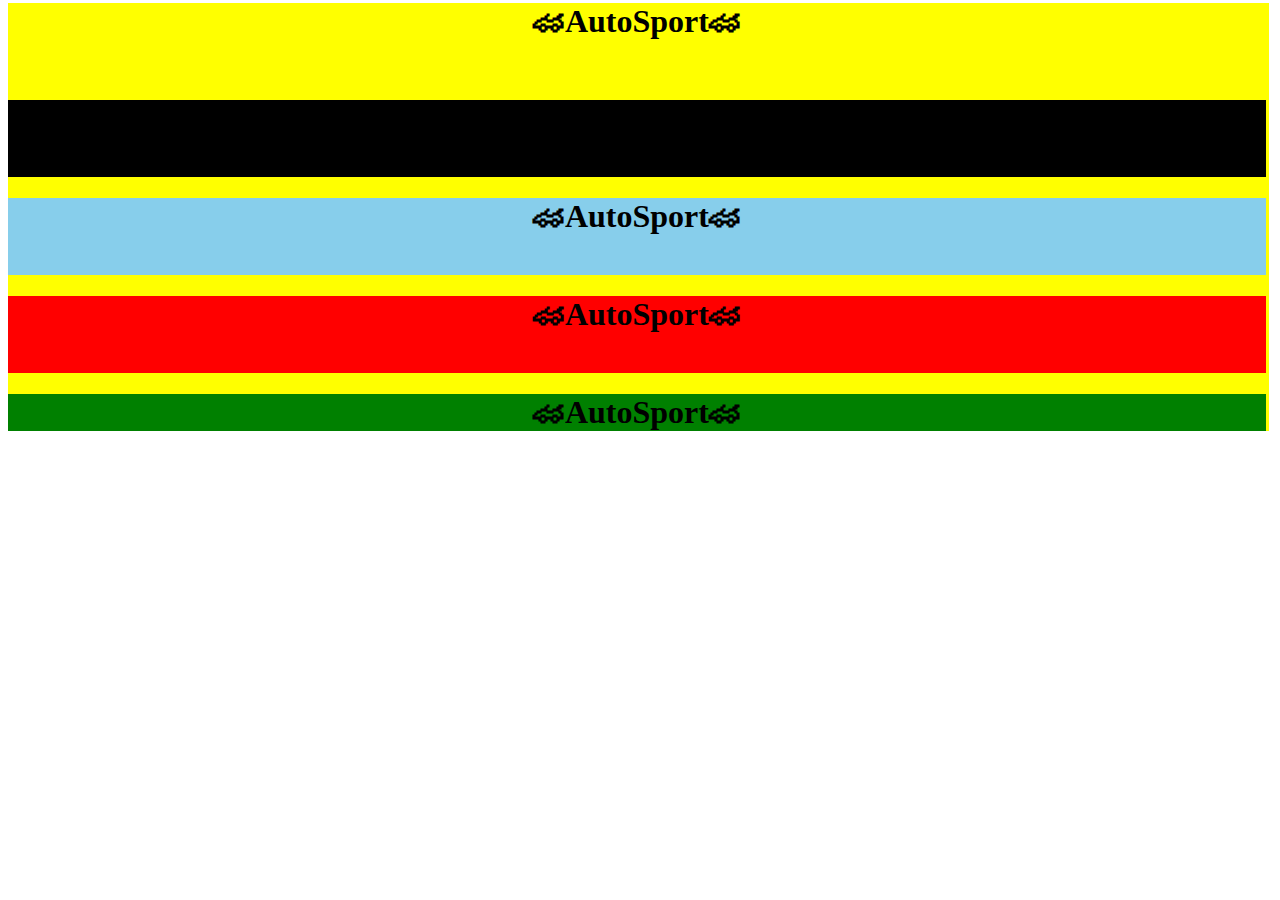
==== index.html @ 0a5fdc61 "." ====
<!DOCTYPE html>
<html lang="es" dir="ltr">
  <head>
    <meta charset="utf-8">
    <title>AutoSport</title>
    <link rel="stylesheet" href="style.css">
    <script src="https://cdnjs.cloudflare.com/ajax/libs/fullPage.js/3.0.9/fullpage.extensions.min.js"></script>
  </head>
  <body>
    <div id="contenedor">
      <div class="section">
        <div class="contenido1">
          <h1>🏎AutoSport🏎</h1>
          <img src="https://www.supercars.net/blog/wp-content/uploads/2019/06/koenigsegg-jesko-in-lucerne.jpg" alt="">
          <img src="https://www.carpixel.net/w/ef0f4a5e5582a3ccd328b805a814d339/hennessey-venom-gt-wallpaper-hd-11398.jpg" alt="">
        </div>
      </div>
      <div class="section">
        <div class="contenido2">
          <h1>🏎AutoSport🏎</h1>
          <img src="http://www.urdesignmag.com/wordpress/wp-content/uploads/2018/08/milan-red-hypercar-3.jpg" alt="">
          <img src="https://wallpapercave.com/wp/wp2425412.jpg" alt="">
        </div>
      </div>
      <div class="section">
        <div class="contenido3">
          <h1>🏎AutoSport🏎</h1>
          <img src="https://wallpapercave.com/wp/wp3546169.jpg" alt="">
          <img src="https://libertycity.net/uploads/download/gta5_bugatti/fulls/j4q9k776k31rt5p2jnd2823s63/15043684584016_f61541-1.jpg" alt="">
        </div>
      </div>
      <div class="section">
        <div class="contenido4">
          <h1>🏎AutoSport🏎</h1>
          <img src="https://i1.wp.com/www.autoblog.gr/wp-content/uploads/2018/11/devel-sixteen-in-dubai.jpg?fit=1920%2C1080&ssl=1" alt="">
          <img src="https://cimg2.ibsrv.net/ibimg/hgm/1920x1080-1/100/711/w-motors-fenyr-supersport_100711726.jpg" alt="">
        </div>
      </div>
      <div class="section">
        <div class="contenido5">
          <h1>🏎AutoSport🏎</h1>
        </div>
      </div>
    </div>
  </body>
  <script type="text/javascript">
  new fullpage('#contenedor', {
    autoScrolling:true,
    scrollHorizontally: true,
    navigation: true,
    navigationPosition: 'right',
    navigationTooltips: [' 1 ', ' 2 ',' 3 ',' 4 ', ' 5 '],
    showActiveTooltip: true,
  });
  </script>
</html>
---- style.css ----
.*{
  margin: 0px;
  padding: 0px;
}
#contenedor{
  margin: 0.01%;
  width: 99.75%;
  background: yellow;
}
#contenedor h1{
  text-align: center;
}
#contenedor img{
  width: 40%;
}
.contenido1{
  width: 99.75%;
  margin-top: -1.5%;
}
.contenido2{
    background: black;
    width: 99.75%;
}
.contenido3{
    background: skyblue;
    width: 99.75%;
}
.contenido4{
    background: red;
    width: 99.75%;
}
.contenido5{
    background: green;
    width: 99.75%;
}








































.fp-section {
    position: relative;
    -webkit-box-sizing: border-box; /* Safari<=5 Android<=3 */
    -moz-box-sizing: border-box; /* <=28 */
    box-sizing: border-box;
}
.fp-slide {
    float: left;
}
.fp-slide, .fp-slidesContainer {
    height: 100%;
    display: block;
}
.fp-slides {
    z-index:1;
    height: 100%;
    overflow: hidden;
    position: relative;
    -webkit-transition: all 0.3s ease-out; /* Safari<=6 Android<=4.3 */
    transition: all 0.3s ease-out;
}
.fp-section.fp-table, .fp-slide.fp-table {
    display: table;
    table-layout:fixed;
    width: 100%;
}
.fp-tableCell {
    display: table-cell;
    vertical-align: middle;
    width: 100%;
    height: 100%;
}
.fp-slidesContainer {
    float: left;
    position: relative;
}
.fp-controlArrow {
    -webkit-user-select: none; /* webkit (safari, chrome) browsers */
    -moz-user-select: none; /* mozilla browsers */
    -khtml-user-select: none; /* webkit (konqueror) browsers */
    -ms-user-select: none; /* IE10+ */
    position: absolute;
    z-index: 4;
    top: 50%;
    cursor: pointer;
    width: 0;
    height: 0;
    border-style: solid;
    margin-top: -38px;
    -webkit-transform: translate3d(0,0,0);
    -ms-transform: translate3d(0,0,0);
    transform: translate3d(0,0,0);
}
.fp-controlArrow.fp-prev {
    left: 15px;
    width: 0;
    border-width: 38.5px 34px 38.5px 0;
    border-color: transparent #fff transparent transparent;
}
.fp-controlArrow.fp-next {
    right: 15px;
    border-width: 38.5px 0 38.5px 34px;
    border-color: transparent transparent transparent #fff;
}
.fp-scrollable {
    overflow: hidden;
    position: relative;
}
.fp-scroller{
    overflow: hidden;
}
.iScrollIndicator{
    border: 0 !important;
}
.fp-notransition {
    -webkit-transition: none !important;
    transition: none !important;
}
#fp-nav {
    position: fixed;
    z-index: 100;
    top: 50%;
    opacity: 1;
    transform: translateY(-50%);
    -ms-transform: translateY(-50%);
    -webkit-transform: translate3d(0,-50%,0);
}
#fp-nav.fp-right {
    right: 17px;
}
#fp-nav.fp-left {
    left: 17px;
}
.fp-slidesNav{
    position: absolute;
    z-index: 4;
    opacity: 1;
    -webkit-transform: translate3d(0,0,0);
    -ms-transform: translate3d(0,0,0);
    transform: translate3d(0,0,0);
    left: 0 !important;
    right: 0;
    margin: 0 auto !important;
}
.fp-slidesNav.fp-bottom {
    bottom: 17px;
}
.fp-slidesNav.fp-top {
    top: 17px;
}
#fp-nav ul,
.fp-slidesNav ul {
  margin: 0;
  padding: 0;
}
#fp-nav ul li,
.fp-slidesNav ul li {
    display: block;
    width: 14px;
    height: 13px;
    margin: 7px;
    position:relative;
}
.fp-slidesNav ul li {
    display: inline-block;
}
#fp-nav ul li a,
.fp-slidesNav ul li a {
    display: block;
    position: relative;
    z-index: 1;
    width: 100%;
    height: 100%;
    cursor: pointer;
    text-decoration: none;
}
#fp-nav ul li a.active span,
.fp-slidesNav ul li a.active span,
#fp-nav ul li:hover a.active span,
.fp-slidesNav ul li:hover a.active span{
    height: 12px;
    width: 12px;
    margin: -6px 0 0 -6px;
    border-radius: 100%;
 }
#fp-nav ul li a span,
.fp-slidesNav ul li a span {
    border-radius: 50%;
    position: absolute;
    z-index: 1;
    height: 4px;
    width: 4px;
    border: 0;
    background: #333;
    left: 50%;
    top: 50%;
    margin: -2px 0 0 -2px;
    -webkit-transition: all 0.1s ease-in-out;
    -moz-transition: all 0.1s ease-in-out;
    -o-transition: all 0.1s ease-in-out;
    transition: all 0.1s ease-in-out;
}
#fp-nav ul li:hover a span,
.fp-slidesNav ul li:hover a span{
    width: 10px;
    height: 10px;
    margin: -5px 0px 0px -5px;
}
#fp-nav ul li .fp-tooltip {
    position: absolute;
    top: -2px;
    color: #fff;
    font-size: 14px;
    font-family: arial, helvetica, sans-serif;
    white-space: nowrap;
    max-width: 220px;
    overflow: hidden;
    display: block;
    opacity: 0;
    width: 0;
    cursor: pointer;
}
#fp-nav ul li:hover .fp-tooltip,
#fp-nav.fp-show-active a.active + .fp-tooltip {
    -webkit-transition: opacity 0.2s ease-in;
    transition: opacity 0.2s ease-in;
    width: auto;
    opacity: 1;
}
#fp-nav ul li .fp-tooltip.fp-right {
    right: 20px;
}
#fp-nav ul li .fp-tooltip.fp-left {
    left: 20px;
}
.fp-auto-height.fp-section,
.fp-auto-height .fp-slide,
.fp-auto-height .fp-tableCell{
    height: auto !important;
}

.fp-responsive .fp-auto-height-responsive.fp-section,
.fp-responsive .fp-auto-height-responsive .fp-slide,
.fp-responsive .fp-auto-height-responsive .fp-tableCell {
    height: auto !important;
}

/*Only display content to screen readers*/
.fp-sr-only{
    position: absolute;
    width: 1px;
    height: 1px;
    padding: 0;
    overflow: hidden;
    clip: rect(0, 0, 0, 0);
    white-space: nowrap;
    border: 0;
}
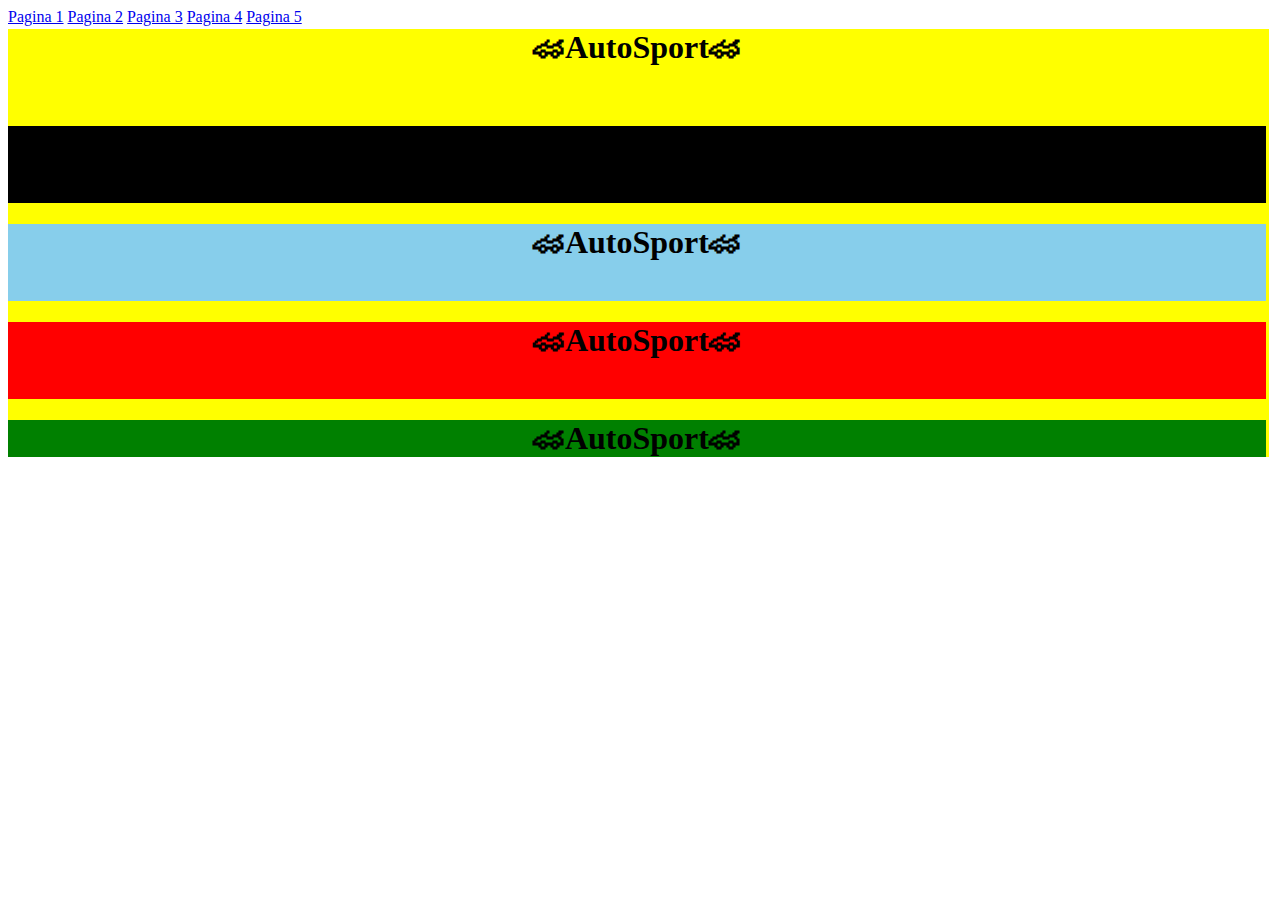
==== commit 220b817d: "." ====
--- a/index.html
+++ b/index.html
@@ -7,6 +7,13 @@
     <script src="https://cdnjs.cloudflare.com/ajax/libs/fullPage.js/3.0.9/fullpage.extensions.min.js"></script>
   </head>
   <body>
+    <nav id="menu">
+     <a href="#1">Pagina 1</a>
+     <a href="#2">Pagina 2</a>
+     <a href="#3">Pagina 3</a>
+     <a href="#4">Pagina 4</a>
+     <a href="#5">Pagina 5</a>
+   </nav>
     <div id="contenedor">
       <div class="section">
         <div class="contenido1">
@@ -51,6 +58,8 @@
     navigationPosition: 'right',
     navigationTooltips: [' 1 ', ' 2 ',' 3 ',' 4 ', ' 5 '],
     showActiveTooltip: true,
+    lazyLoad: true,
+    menu: '#menu'
   });
   </script>
 </html>
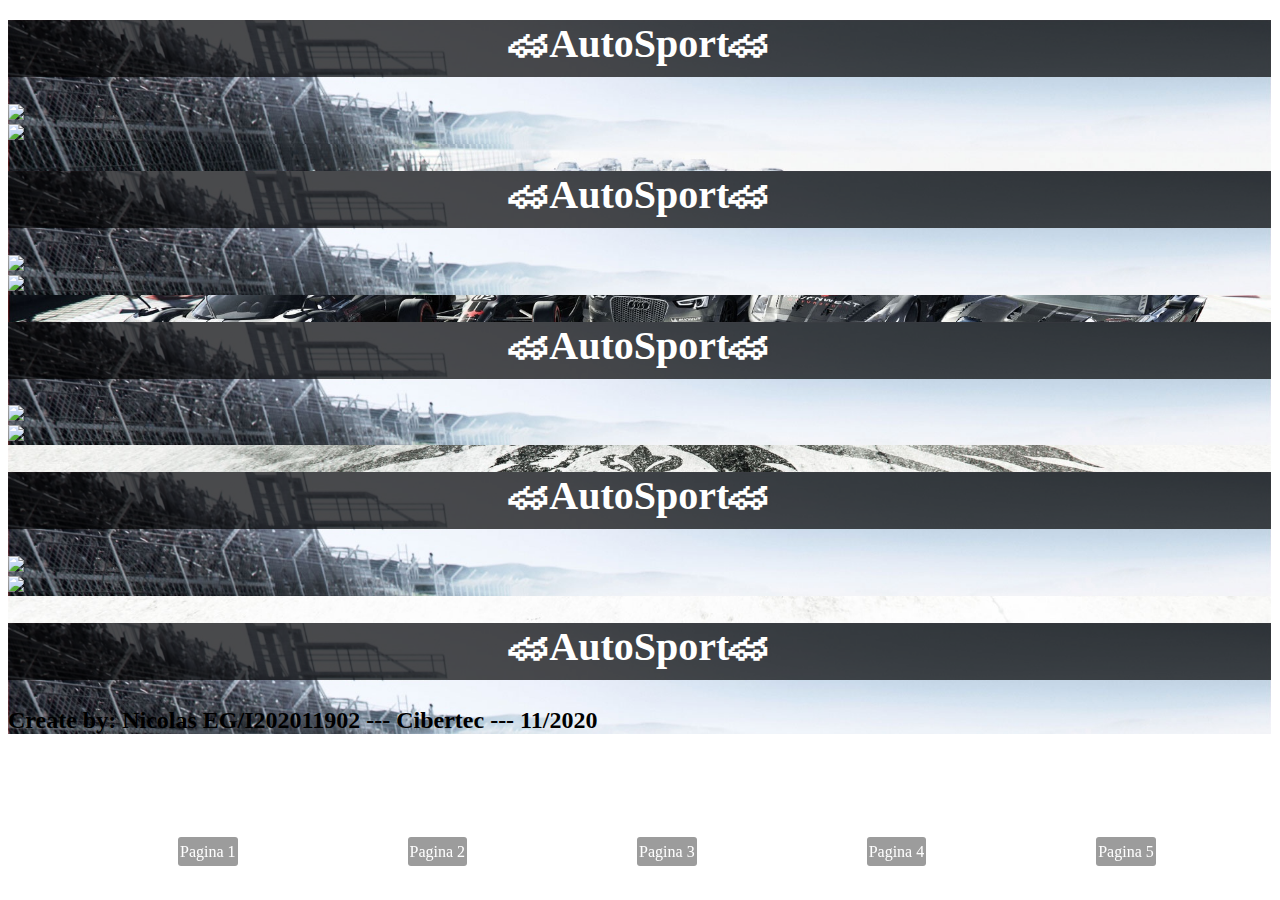
==== commit b8de783f: "." ====
--- a/index.html
+++ b/index.html
@@ -8,44 +8,71 @@
   </head>
   <body>
     <nav id="menu">
-     <a href="#1">Pagina 1</a>
-     <a href="#2">Pagina 2</a>
-     <a href="#3">Pagina 3</a>
-     <a href="#4">Pagina 4</a>
-     <a href="#5">Pagina 5</a>
+     <a href="#1" class="boton">Pagina 1</a>
+     <a href="#2" class="boton">Pagina 2</a>
+     <a href="#3" class="boton">Pagina 3</a>
+     <a href="#4" class="boton">Pagina 4</a>
+     <a href="#5" class="boton">Pagina 5</a>
    </nav>
     <div id="contenedor">
       <div class="section">
         <div class="contenido1">
-          <h1>🏎AutoSport🏎</h1>
-          <img src="https://www.supercars.net/blog/wp-content/uploads/2019/06/koenigsegg-jesko-in-lucerne.jpg" alt="">
-          <img src="https://www.carpixel.net/w/ef0f4a5e5582a3ccd328b805a814d339/hennessey-venom-gt-wallpaper-hd-11398.jpg" alt="">
+          <div class="title">
+            <h1>🏎AutoSport🏎</h1>
+          </div>
+          <div class="slide">
+            <img src="https://www.supercars.net/blog/wp-content/uploads/2019/06/koenigsegg-jesko-in-lucerne.jpg" class="im1">
+          </div>
+          <div class="slide">
+            <img src="https://www.carpixel.net/w/ef0f4a5e5582a3ccd328b805a814d339/hennessey-venom-gt-wallpaper-hd-11398.jpg" class="im2">
+          </div>
         </div>
       </div>
       <div class="section">
         <div class="contenido2">
-          <h1>🏎AutoSport🏎</h1>
-          <img src="http://www.urdesignmag.com/wordpress/wp-content/uploads/2018/08/milan-red-hypercar-3.jpg" alt="">
-          <img src="https://wallpapercave.com/wp/wp2425412.jpg" alt="">
+          <div class="title">
+            <h1>🏎AutoSport🏎</h1>
+          </div>
+          <div class="slide">
+            <img src="http://www.urdesignmag.com/wordpress/wp-content/uploads/2018/08/milan-red-hypercar-3.jpg" class="im1">
+          </div>
+          <div class="slide">
+            <img src="https://wallpapercave.com/wp/wp2425412.jpg" class="im2">
+          </div>
         </div>
       </div>
       <div class="section">
         <div class="contenido3">
-          <h1>🏎AutoSport🏎</h1>
-          <img src="https://wallpapercave.com/wp/wp3546169.jpg" alt="">
-          <img src="https://libertycity.net/uploads/download/gta5_bugatti/fulls/j4q9k776k31rt5p2jnd2823s63/15043684584016_f61541-1.jpg" alt="">
+          <div class="title">
+            <h1>🏎AutoSport🏎</h1>
+          </div>
+          <div class="slide">
+            <img src="https://wallpapercave.com/wp/wp3546169.jpg" class="im1">
+          </div>
+          <div class="slide">
+            <img src="https://libertycity.net/uploads/download/gta5_bugatti/fulls/j4q9k776k31rt5p2jnd2823s63/15043684584016_f61541-1.jpg" class="im2">
+          </div>
         </div>
       </div>
       <div class="section">
         <div class="contenido4">
-          <h1>🏎AutoSport🏎</h1>
-          <img src="https://i1.wp.com/www.autoblog.gr/wp-content/uploads/2018/11/devel-sixteen-in-dubai.jpg?fit=1920%2C1080&ssl=1" alt="">
-          <img src="https://cimg2.ibsrv.net/ibimg/hgm/1920x1080-1/100/711/w-motors-fenyr-supersport_100711726.jpg" alt="">
+          <div class="title">
+            <h1>🏎AutoSport🏎</h1>
+          </div>
+          <div class="slide">
+            <img src="https://i1.wp.com/www.autoblog.gr/wp-content/uploads/2018/11/devel-sixteen-in-dubai.jpg?fit=1920%2C1080&ssl=1" class="im1">
+          </div>
+          <div class="slide">
+            <img src="https://cimg2.ibsrv.net/ibimg/hgm/1920x1080-1/100/711/w-motors-fenyr-supersport_100711726.jpg" class="im2">
+          </div>
         </div>
       </div>
       <div class="section">
         <div class="contenido5">
-          <h1>🏎AutoSport🏎</h1>
+          <div class="title">
+            <h1>🏎AutoSport🏎</h1>
+          </div>
+          <h2>Create by: Nicolas EG/I202011902 --- Cibertec --- 11/2020</h2>
         </div>
       </div>
     </div>
--- a/style.css
+++ b/style.css
@@ -3,9 +3,10 @@
   padding: 0px;
 }
 #contenedor{
-  margin: 0.01%;
-  width: 99.75%;
-  background: yellow;
+  margin-top: -0.5%;
+  width: 99.9%;
+  background: url(img/fondo.jpg);
+  background-size: cover;
 }
 #contenedor h1{
   text-align: center;
@@ -13,281 +14,76 @@
 #contenedor img{
   width: 40%;
 }
-.contenido1{
-  width: 99.75%;
-  margin-top: -1.5%;
+.section{
+  background: url(img/fondo.jpg);
+  background-size: cover;
 }
-.contenido2{
-    background: black;
-    width: 99.75%;
-}
-.contenido3{
-    background: skyblue;
-    width: 99.75%;
-}
-.contenido4{
-    background: red;
-    width: 99.75%;
-}
-.contenido5{
-    background: green;
-    width: 99.75%;
-}
-
-
-
-
-
-
-
-
-
-
-
-
-
-
-
-
-
-
-
-
-
-
-
-
-
-
-
-
-
-
-
-
-
-
-
-
-
-
-
-
-.fp-section {
-    position: relative;
-    -webkit-box-sizing: border-box; /* Safari<=5 Android<=3 */
-    -moz-box-sizing: border-box; /* <=28 */
-    box-sizing: border-box;
-}
-.fp-slide {
-    float: left;
-}
-.fp-slide, .fp-slidesContainer {
-    height: 100%;
-    display: block;
-}
-.fp-slides {
-    z-index:1;
-    height: 100%;
-    overflow: hidden;
-    position: relative;
-    -webkit-transition: all 0.3s ease-out; /* Safari<=6 Android<=4.3 */
-    transition: all 0.3s ease-out;
-}
-.fp-section.fp-table, .fp-slide.fp-table {
-    display: table;
-    table-layout:fixed;
-    width: 100%;
-}
-.fp-tableCell {
-    display: table-cell;
-    vertical-align: middle;
-    width: 100%;
-    height: 100%;
-}
-.fp-slidesContainer {
-    float: left;
-    position: relative;
-}
-.fp-controlArrow {
-    -webkit-user-select: none; /* webkit (safari, chrome) browsers */
-    -moz-user-select: none; /* mozilla browsers */
-    -khtml-user-select: none; /* webkit (konqueror) browsers */
-    -ms-user-select: none; /* IE10+ */
-    position: absolute;
-    z-index: 4;
-    top: 50%;
-    cursor: pointer;
-    width: 0;
-    height: 0;
-    border-style: solid;
-    margin-top: -38px;
-    -webkit-transform: translate3d(0,0,0);
-    -ms-transform: translate3d(0,0,0);
-    transform: translate3d(0,0,0);
-}
-.fp-controlArrow.fp-prev {
-    left: 15px;
-    width: 0;
-    border-width: 38.5px 34px 38.5px 0;
-    border-color: transparent #fff transparent transparent;
-}
-.fp-controlArrow.fp-next {
-    right: 15px;
-    border-width: 38.5px 0 38.5px 34px;
-    border-color: transparent transparent transparent #fff;
-}
-.fp-scrollable {
-    overflow: hidden;
-    position: relative;
-}
-.fp-scroller{
-    overflow: hidden;
-}
-.iScrollIndicator{
-    border: 0 !important;
-}
-.fp-notransition {
-    -webkit-transition: none !important;
-    transition: none !important;
-}
-#fp-nav {
-    position: fixed;
-    z-index: 100;
-    top: 50%;
-    opacity: 1;
-    transform: translateY(-50%);
-    -ms-transform: translateY(-50%);
-    -webkit-transform: translate3d(0,-50%,0);
-}
-#fp-nav.fp-right {
-    right: 17px;
-}
-#fp-nav.fp-left {
-    left: 17px;
-}
-.fp-slidesNav{
-    position: absolute;
-    z-index: 4;
-    opacity: 1;
-    -webkit-transform: translate3d(0,0,0);
-    -ms-transform: translate3d(0,0,0);
-    transform: translate3d(0,0,0);
-    left: 0 !important;
-    right: 0;
-    margin: 0 auto !important;
-}
-.fp-slidesNav.fp-bottom {
-    bottom: 17px;
-}
-.fp-slidesNav.fp-top {
-    top: 17px;
-}
-#fp-nav ul,
-.fp-slidesNav ul {
-  margin: 0;
-  padding: 0;
-}
-#fp-nav ul li,
-.fp-slidesNav ul li {
-    display: block;
-    width: 14px;
-    height: 13px;
-    margin: 7px;
-    position:relative;
-}
-.fp-slidesNav ul li {
-    display: inline-block;
-}
-#fp-nav ul li a,
-.fp-slidesNav ul li a {
-    display: block;
-    position: relative;
-    z-index: 1;
-    width: 100%;
-    height: 100%;
-    cursor: pointer;
-    text-decoration: none;
-}
-#fp-nav ul li a.active span,
-.fp-slidesNav ul li a.active span,
-#fp-nav ul li:hover a.active span,
-.fp-slidesNav ul li:hover a.active span{
-    height: 12px;
-    width: 12px;
-    margin: -6px 0 0 -6px;
-    border-radius: 100%;
+#menu{
+  top: 93%;
+	position:fixed;
+	z-index: 999;
+  display: inline-flex;
  }
-#fp-nav ul li a span,
-.fp-slidesNav ul li a span {
-    border-radius: 50%;
-    position: absolute;
-    z-index: 1;
-    height: 4px;
-    width: 4px;
-    border: 0;
-    background: #333;
-    left: 50%;
-    top: 50%;
-    margin: -2px 0 0 -2px;
-    -webkit-transition: all 0.1s ease-in-out;
-    -moz-transition: all 0.1s ease-in-out;
-    -o-transition: all 0.1s ease-in-out;
-    transition: all 0.1s ease-in-out;
-}
-#fp-nav ul li:hover a span,
-.fp-slidesNav ul li:hover a span{
-    width: 10px;
-    height: 10px;
-    margin: -5px 0px 0px -5px;
-}
-#fp-nav ul li .fp-tooltip {
-    position: absolute;
-    top: -2px;
-    color: #fff;
-    font-size: 14px;
-    font-family: arial, helvetica, sans-serif;
-    white-space: nowrap;
-    max-width: 220px;
-    overflow: hidden;
-    display: block;
-    opacity: 0;
-    width: 0;
-    cursor: pointer;
-}
-#fp-nav ul li:hover .fp-tooltip,
-#fp-nav.fp-show-active a.active + .fp-tooltip {
-    -webkit-transition: opacity 0.2s ease-in;
-    transition: opacity 0.2s ease-in;
-    width: auto;
-    opacity: 1;
-}
-#fp-nav ul li .fp-tooltip.fp-right {
-    right: 20px;
-}
-#fp-nav ul li .fp-tooltip.fp-left {
-    left: 20px;
-}
-.fp-auto-height.fp-section,
-.fp-auto-height .fp-slide,
-.fp-auto-height .fp-tableCell{
-    height: auto !important;
-}
-
-.fp-responsive .fp-auto-height-responsive.fp-section,
-.fp-responsive .fp-auto-height-responsive .fp-slide,
-.fp-responsive .fp-auto-height-responsive .fp-tableCell {
-    height: auto !important;
-}
-
-/*Only display content to screen readers*/
-.fp-sr-only{
-    position: absolute;
-    width: 1px;
-    height: 1px;
-    padding: 0;
-    overflow: hidden;
-    clip: rect(0, 0, 0, 0);
-    white-space: nowrap;
-    border: 0;
-}
+ #menu a{
+     margin-left: 170px;
+ }
+ .boton {
+ border: 2px solid transparent;
+ background: #9C9C9C;
+ color: #ffffff;
+ font-size: 16px;
+ line-height: 25px;
+ text-decoration: none;
+ text-shadow: none;
+ border-radius: 3px;
+ box-shadow: none;
+ transition: 0.25s;
+ }
+ .boton:hover {
+   background-color: #696969;
+ }
+ .title{
+  background: rgba(0,0,0,0.7);
+  width: 100%;
+  z-index: 100;
+  font-size: 20px;
+  color: white;
+ }
+ .title h1{
+   padding-bottom: 10px;
+ }
+ .fp-controlArrow {
+     position: absolute;
+     z-index: 4;
+     top: 50%;
+     cursor: pointer;
+     border-style: solid;
+     -webkit-transform: translate3d(0,0,0);
+     -ms-transform: translate3d(0,0,0);
+     transform: translate3d(0,0,0);
+ }
+ .fp-controlArrow.fp-prev {
+     left: 15px;
+     border-width: 38.5px 34px 38.5px 0;
+     border-color: transparent #fff transparent transparent;
+ }
+ .fp-controlArrow.fp-next {
+     right: 15px;
+     border-width: 38.5px 0 38.5px 34px;
+     border-color: transparent transparent transparent #fff;
+ }
+ .fp-section {
+   position: relative;
+ }
+ .fp-slide {
+   float: left;
+ }
+ .fp-slides {
+   z-index:1;
+   overflow: hidden;
+   transition: all 0.3s ease-out;
+ }
+ .fp-slide.fp-table {
+   table-layout:fixed;
+   width: 99.9%;
+ }
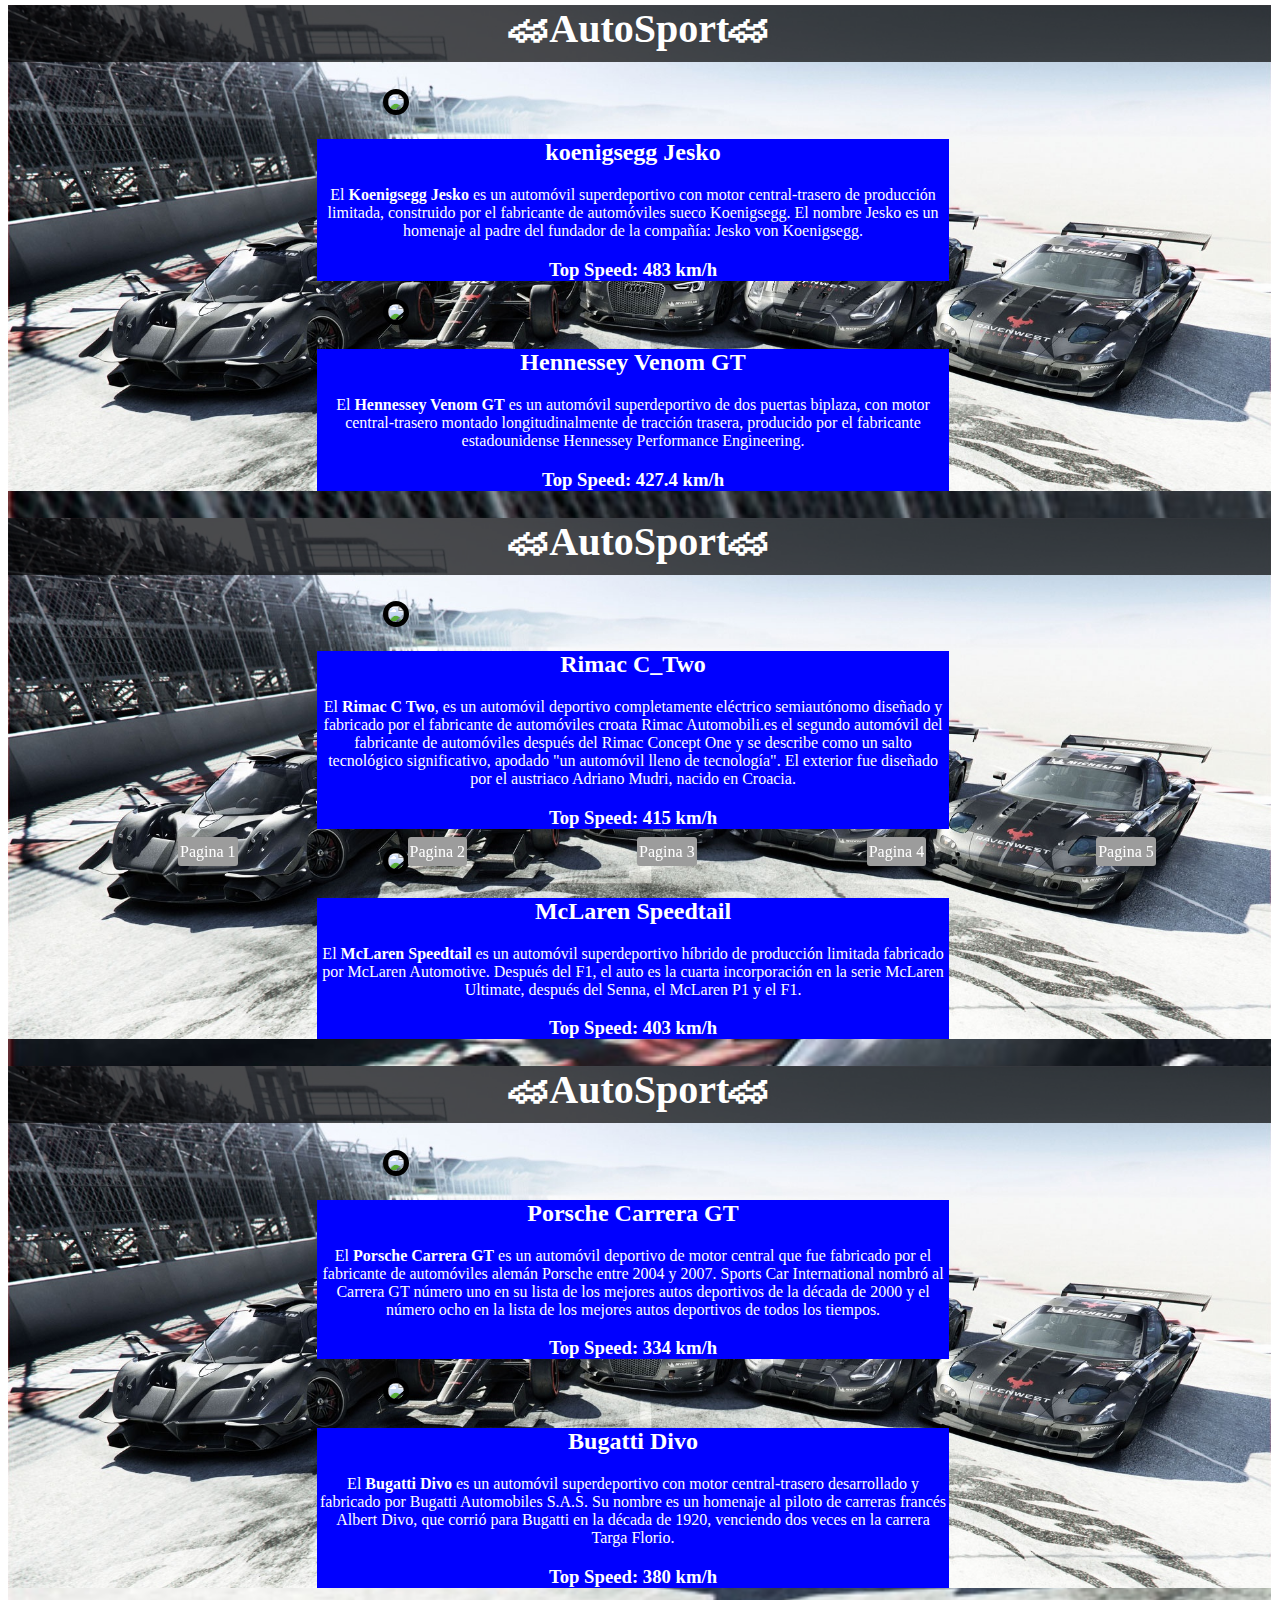
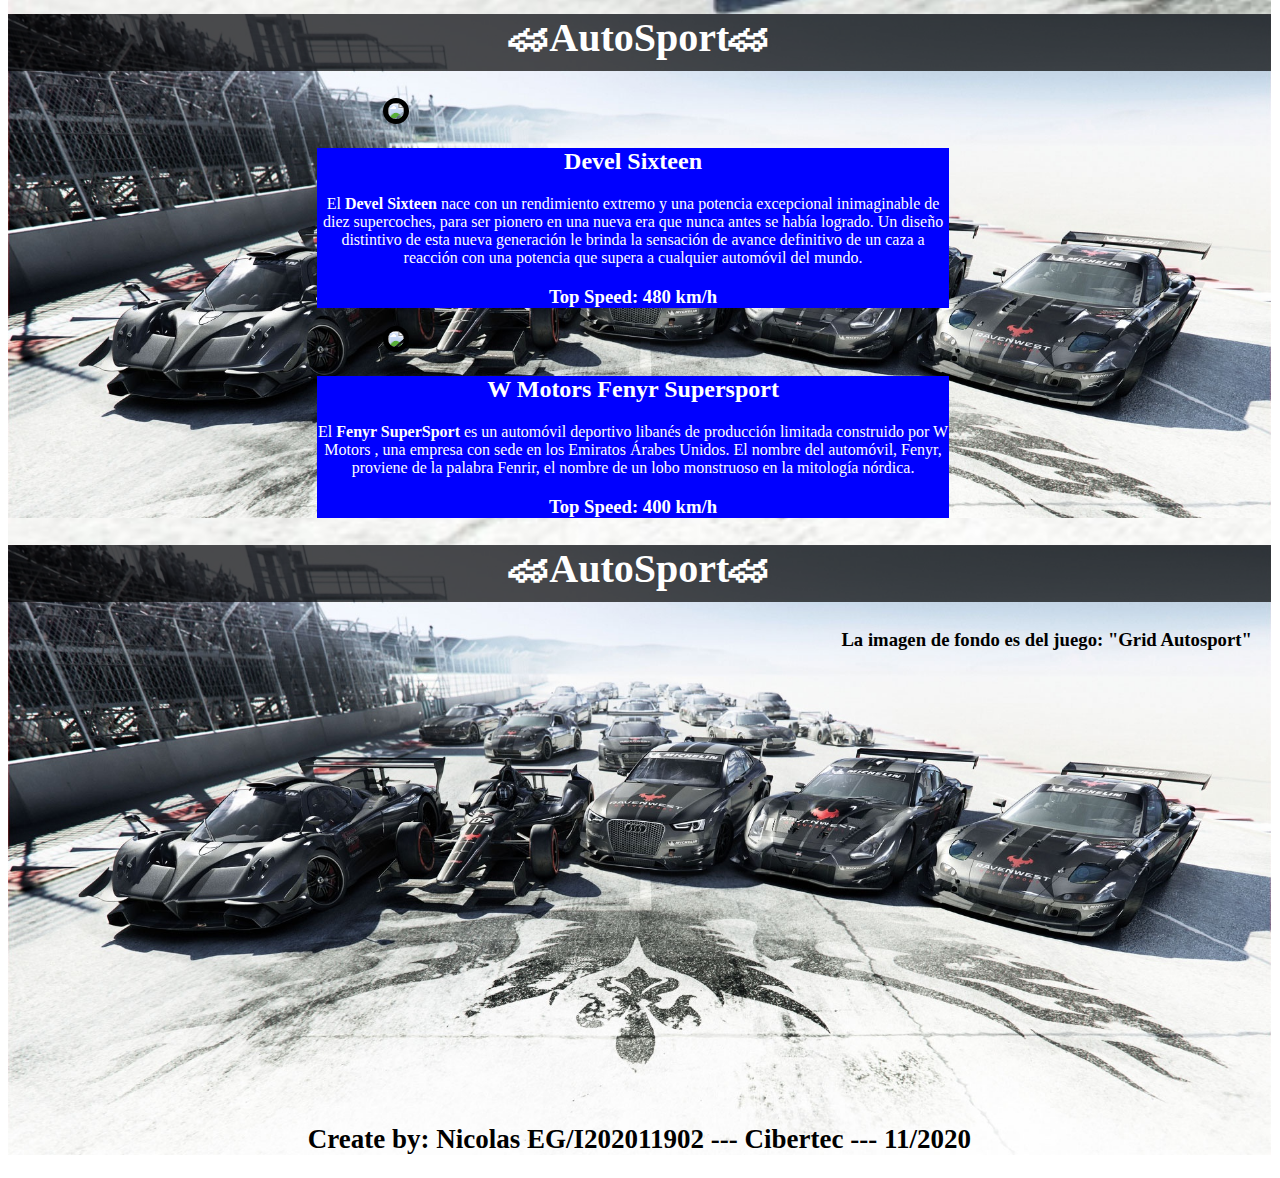
==== commit 1a74d46f: "semi-final" ====
--- a/index.html
+++ b/index.html
@@ -21,10 +21,26 @@
             <h1>🏎AutoSport🏎</h1>
           </div>
           <div class="slide">
-            <img src="https://www.supercars.net/blog/wp-content/uploads/2019/06/koenigsegg-jesko-in-lucerne.jpg" class="im1">
+              <img src="https://www.supercars.net/blog/wp-content/uploads/2019/06/koenigsegg-jesko-in-lucerne.jpg" class="im1">
+              <div class="sdj1">
+              <h2>koenigsegg Jesko</h2>
+              <p>El <strong>Koenigsegg Jesko</strong> es un automóvil superdeportivo con motor
+                central-trasero de producción limitada, construido por el
+                fabricante de automóviles sueco Koenigsegg. El nombre Jesko es
+                un homenaje al padre del fundador de la compañía: Jesko von Koenigsegg.</p>
+              <h3>Top Speed: 483 km/h</h3>
+            </div>
           </div>
           <div class="slide">
             <img src="https://www.carpixel.net/w/ef0f4a5e5582a3ccd328b805a814d339/hennessey-venom-gt-wallpaper-hd-11398.jpg" class="im2">
+            <div class="sdj1">
+            <h2>Hennessey Venom GT</h2>
+            <p> El <strong>Hennessey Venom GT</strong> es un automóvil superdeportivo de dos puertas
+               biplaza, con motor central-trasero montado longitudinalmente de
+               tracción trasera, producido por el fabricante estadounidense
+               Hennessey Performance Engineering. </p>
+            <h3>Top Speed: 427.4 km/h</h3>
+          </div>
           </div>
         </div>
       </div>
@@ -34,10 +50,29 @@
             <h1>🏎AutoSport🏎</h1>
           </div>
           <div class="slide">
-            <img src="http://www.urdesignmag.com/wordpress/wp-content/uploads/2018/08/milan-red-hypercar-3.jpg" class="im1">
+            <img src="https://cdn.motor1.com/images/mgl/P8YyL/s1/rimac-c-two.jpg" class="im1">
+            <div class="sdj1">
+            <h2>Rimac C_Two</h2>
+            <p>El <strong>Rimac C Two</strong>, es un automóvil deportivo completamente
+               eléctrico semiautónomo diseñado y fabricado por el fabricante de
+                automóviles croata Rimac Automobili.es el segundo automóvil del
+                fabricante de automóviles después del Rimac Concept One y se describe
+                 como un salto tecnológico significativo, apodado "un automóvil
+                 lleno de tecnología". El exterior fue diseñado por el austriaco
+                 Adriano Mudri, nacido en Croacia.</p>
+            <h3>Top Speed: 415 km/h</h3>
+          </div>
           </div>
           <div class="slide">
-            <img src="https://wallpapercave.com/wp/wp2425412.jpg" class="im2">
+            <img src="https://api.thedrive.com/wp-content/uploads/2018/11/20181105-mclaren-speedtail.jpg?quality=85" class="im2">
+            <div class="sdj1">
+            <h2>McLaren Speedtail</h2>
+            <p>El <strong>McLaren Speedtail</strong> es un automóvil superdeportivo híbrido de
+               producción limitada fabricado por McLaren Automotive. Después del
+                F1, el auto es la cuarta incorporación en la serie McLaren Ultimate,
+                 después del Senna, el McLaren P1 y el F1.</p>
+            <h3>Top Speed: 403 km/h</h3>
+          </div>
           </div>
         </div>
       </div>
@@ -48,9 +83,28 @@
           </div>
           <div class="slide">
             <img src="https://wallpapercave.com/wp/wp3546169.jpg" class="im1">
+            <div class="sdj1">
+            <h2>Porsche Carrera GT</h2>
+            <p>El <strong>Porsche Carrera GT</strong> es un automóvil deportivo
+              de motor central que fue fabricado por el fabricante de automóviles
+               alemán Porsche entre 2004 y 2007. Sports Car International nombró
+                al Carrera GT número uno en su lista de los mejores autos deportivos
+                 de la década de 2000 y el número ocho en la lista de los mejores
+                  autos deportivos de todos los tiempos.</p>
+            <h3>Top Speed: 334 km/h</h3>
+          </div>
           </div>
           <div class="slide">
-            <img src="https://libertycity.net/uploads/download/gta5_bugatti/fulls/j4q9k776k31rt5p2jnd2823s63/15043684584016_f61541-1.jpg" class="im2">
+            <img src="https://cdn.motor1.com/images/mgl/7JElP/s1/bugatti-divo.jpg" class="im2">
+            <div class="sdj1">
+            <h2>Bugatti Divo</h2>
+            <p>El <strong>Bugatti Divo</strong> es un automóvil superdeportivo con motor central-trasero
+               desarrollado y fabricado por Bugatti Automobiles S.A.S. Su nombre
+               es un homenaje al piloto de carreras francés Albert Divo, que corrió
+                para Bugatti en la década de 1920, venciendo dos veces en la carrera
+                Targa Florio.</p>
+            <h3>Top Speed: 380 km/h</h3>
+          </div>
           </div>
         </div>
       </div>
@@ -61,9 +115,27 @@
           </div>
           <div class="slide">
             <img src="https://i1.wp.com/www.autoblog.gr/wp-content/uploads/2018/11/devel-sixteen-in-dubai.jpg?fit=1920%2C1080&ssl=1" class="im1">
+            <div class="sdj1">
+            <h2>Devel Sixteen</h2>
+            <p>El <strong>Devel Sixteen</strong> nace con un rendimiento extremo
+               y una potencia excepcional inimaginable de diez supercoches, para
+               ser pionero en una nueva era que nunca antes se había logrado.
+               Un diseño distintivo de esta nueva generación le brinda la sensación
+                de avance definitivo de un caza a reacción con una potencia que supera
+                a cualquier automóvil del mundo.</p>
+            <h3>Top Speed: 480 km/h</h3>
+          </div>
           </div>
           <div class="slide">
             <img src="https://cimg2.ibsrv.net/ibimg/hgm/1920x1080-1/100/711/w-motors-fenyr-supersport_100711726.jpg" class="im2">
+            <div class="sdj1">
+            <h2>W Motors Fenyr Supersport</h2>
+            <p>El <strong>Fenyr SuperSport</strong> es un automóvil deportivo libanés de producción
+               limitada construido por W Motors , una empresa con sede en los
+               Emiratos Árabes Unidos. El nombre del automóvil, Fenyr, proviene
+               de la palabra Fenrir, el nombre de un lobo monstruoso en la mitología nórdica.</p>
+            <h3>Top Speed: 400 km/h</h3>
+          </div>
           </div>
         </div>
       </div>
@@ -72,6 +144,7 @@
           <div class="title">
             <h1>🏎AutoSport🏎</h1>
           </div>
+          <h3>La imagen de fondo es del juego: <strong>"Grid Autosport"</strong></h3>
           <h2>Create by: Nicolas EG/I202011902 --- Cibertec --- 11/2020</h2>
         </div>
       </div>
@@ -83,10 +156,12 @@
     scrollHorizontally: true,
     navigation: true,
     navigationPosition: 'right',
-    navigationTooltips: [' 1 ', ' 2 ',' 3 ',' 4 ', ' 5 '],
     showActiveTooltip: true,
     lazyLoad: true,
-    menu: '#menu'
+    menu: '#menu',
+    easingcss3: 'cubic-bezier(0.175, 0.885, 0.320, 1.275)',
+    loopTop: true,
+    loopBottom: true
   });
   </script>
 </html>
--- a/style.css
+++ b/style.css
@@ -3,7 +3,7 @@
   padding: 0px;
 }
 #contenedor{
-  margin-top: -0.5%;
+  margin-top: -1.7%;
   width: 99.9%;
   background: url(img/fondo.jpg);
   background-size: cover;
@@ -20,70 +20,99 @@
 }
 #menu{
   top: 93%;
-	position:fixed;
-	z-index: 999;
+  position:fixed;
+  z-index: 999;
   display: inline-flex;
- }
- #menu a{
-     margin-left: 170px;
- }
- .boton {
- border: 2px solid transparent;
- background: #9C9C9C;
- color: #ffffff;
- font-size: 16px;
- line-height: 25px;
- text-decoration: none;
- text-shadow: none;
- border-radius: 3px;
- box-shadow: none;
- transition: 0.25s;
- }
- .boton:hover {
-   background-color: #696969;
- }
- .title{
+}
+#menu a{
+  margin-left: 170px;
+}
+.boton {
+  border: 2px solid transparent;
+  background: #9C9C9C;
+  color: #ffffff;
+  font-size: 16px;
+  line-height: 25px;
+  text-decoration: none;
+  text-shadow: none;
+  border-radius: 3px;
+  box-shadow: none;
+  transition: 0.25s;
+}
+.boton:hover {
+  background-color: #696969;
+}
+.title{
   background: rgba(0,0,0,0.7);
   width: 100%;
   z-index: 100;
   font-size: 20px;
   color: white;
- }
- .title h1{
-   padding-bottom: 10px;
- }
- .fp-controlArrow {
-     position: absolute;
-     z-index: 4;
-     top: 50%;
-     cursor: pointer;
-     border-style: solid;
-     -webkit-transform: translate3d(0,0,0);
-     -ms-transform: translate3d(0,0,0);
-     transform: translate3d(0,0,0);
- }
- .fp-controlArrow.fp-prev {
-     left: 15px;
-     border-width: 38.5px 34px 38.5px 0;
-     border-color: transparent #fff transparent transparent;
- }
- .fp-controlArrow.fp-next {
-     right: 15px;
-     border-width: 38.5px 0 38.5px 34px;
-     border-color: transparent transparent transparent #fff;
- }
- .fp-section {
-   position: relative;
- }
- .fp-slide {
-   float: left;
- }
- .fp-slides {
-   z-index:1;
-   overflow: hidden;
-   transition: all 0.3s ease-out;
- }
- .fp-slide.fp-table {
-   table-layout:fixed;
-   width: 99.9%;
- }
+}
+.title h1{
+  padding-bottom: 10px;
+}
+.fp-controlArrow {
+  position: absolute;
+  z-index: 4;
+  top: 50%;
+  cursor: pointer;
+  border-style: solid;
+  -webkit-transform: translate3d(0,0,0);
+  -ms-transform: translate3d(0,0,0);
+  transform: translate3d(0,0,0);
+}
+.fp-controlArrow.fp-prev {
+  left: 15px;
+  border-width: 38.5px 34px 38.5px 0;
+  border-color: transparent #9C9C9C transparent transparent;
+}
+.fp-controlArrow.fp-prev:hover{
+  border-color: transparent #696969 transparent transparent;
+}
+.fp-controlArrow.fp-next {
+  right: 15px;
+  border-width: 38.5px 0 38.5px 34px;
+  border-color: transparent transparent transparent #9C9C9C;
+}
+.fp-controlArrow.fp-next:hover{
+  border-color: transparent transparent transparent #696969;
+}
+.fp-section {
+  position: relative;
+}
+.fp-slide {
+  float: left;
+}
+.fp-slides {
+  z-index:1;
+  overflow: hidden;
+  transition: all 0.3s ease-out;
+}
+.fp-slide.fp-table {
+  table-layout:fixed;
+  width: 99.9%;
+}
+.contenido5 h2{
+  text-align: center;
+  font-size: 27px;
+  margin-top: 37.5%;
+}
+.contenido5 h3{
+  margin-left: 66%;
+}
+.im1, .im2{
+ margin-left: 29.7%;
+ border: black 5px solid;
+ border-radius: 20px;
+}
+.sdj1{
+  text-align: center;
+  margin-left: 24.5%;
+  background: blue;
+  width: 50%;
+  color: white;
+}
+#carritoFast{
+  width: 20%;
+}
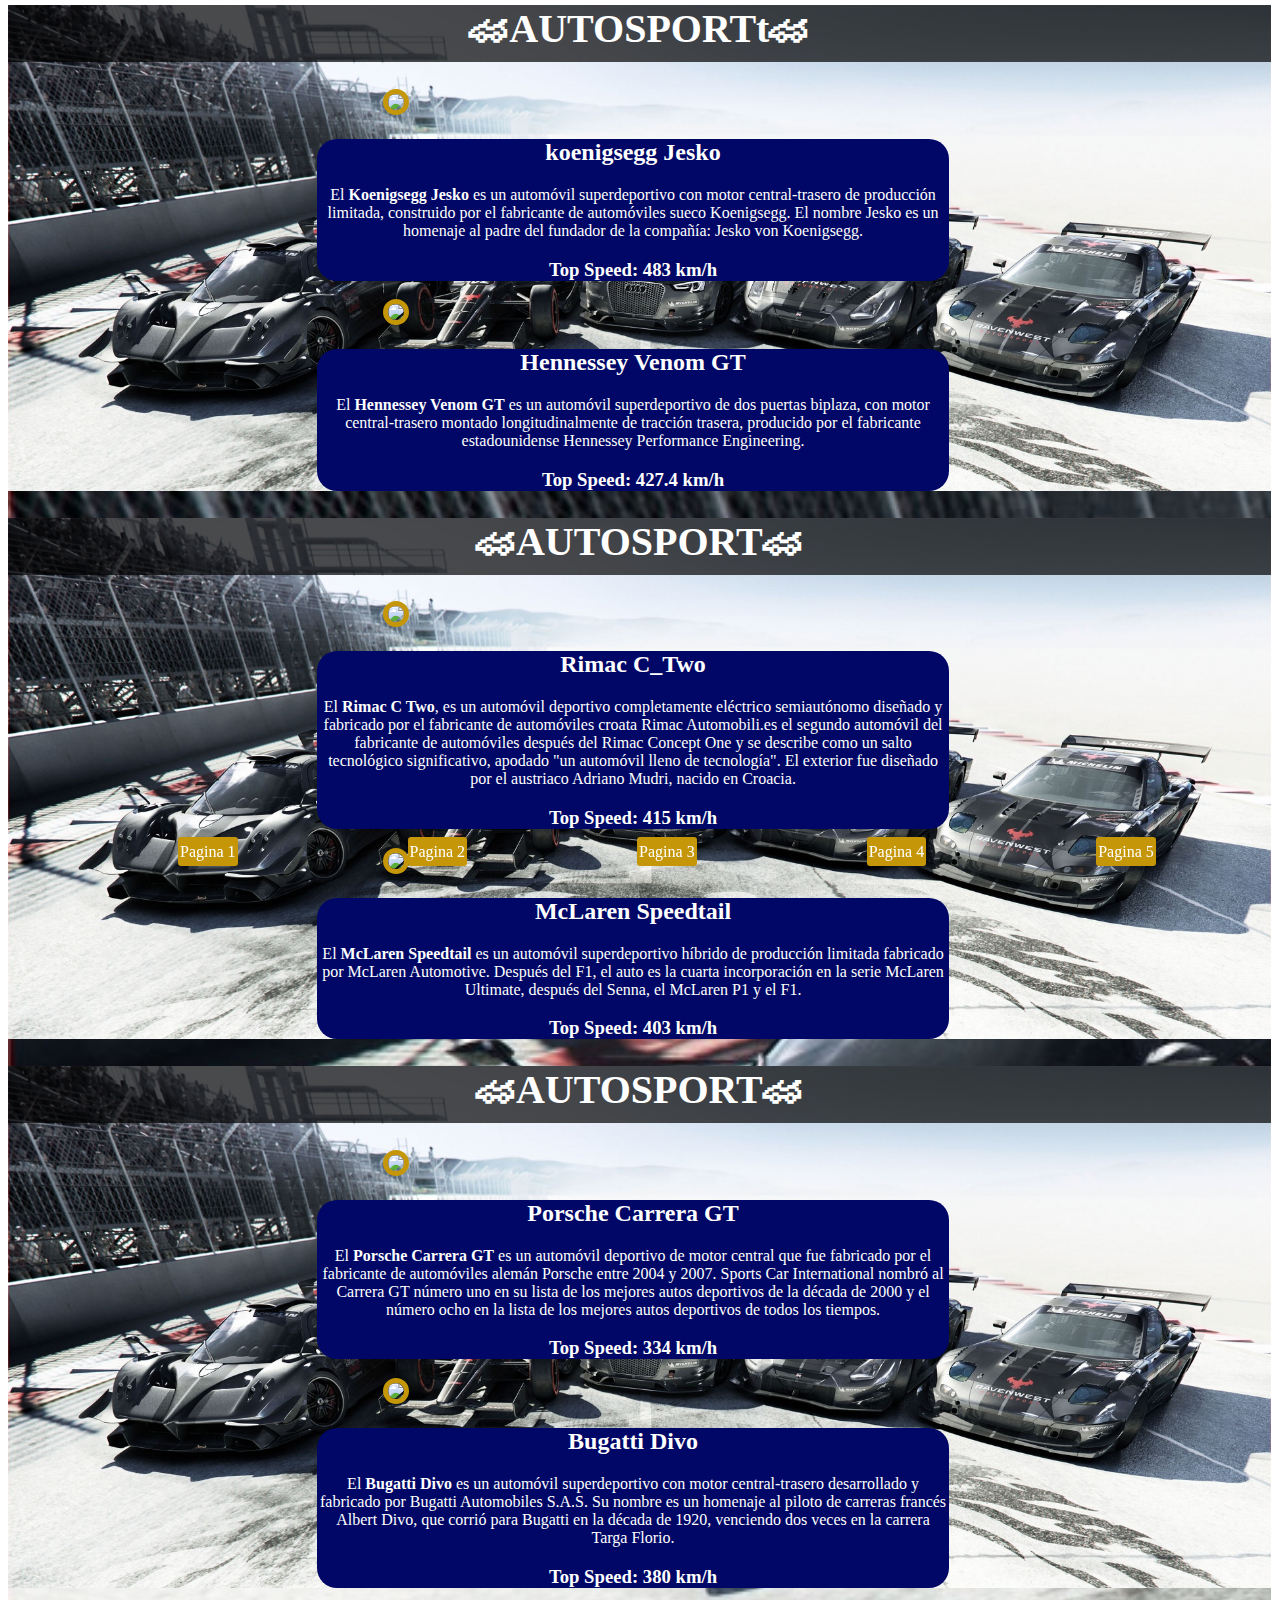
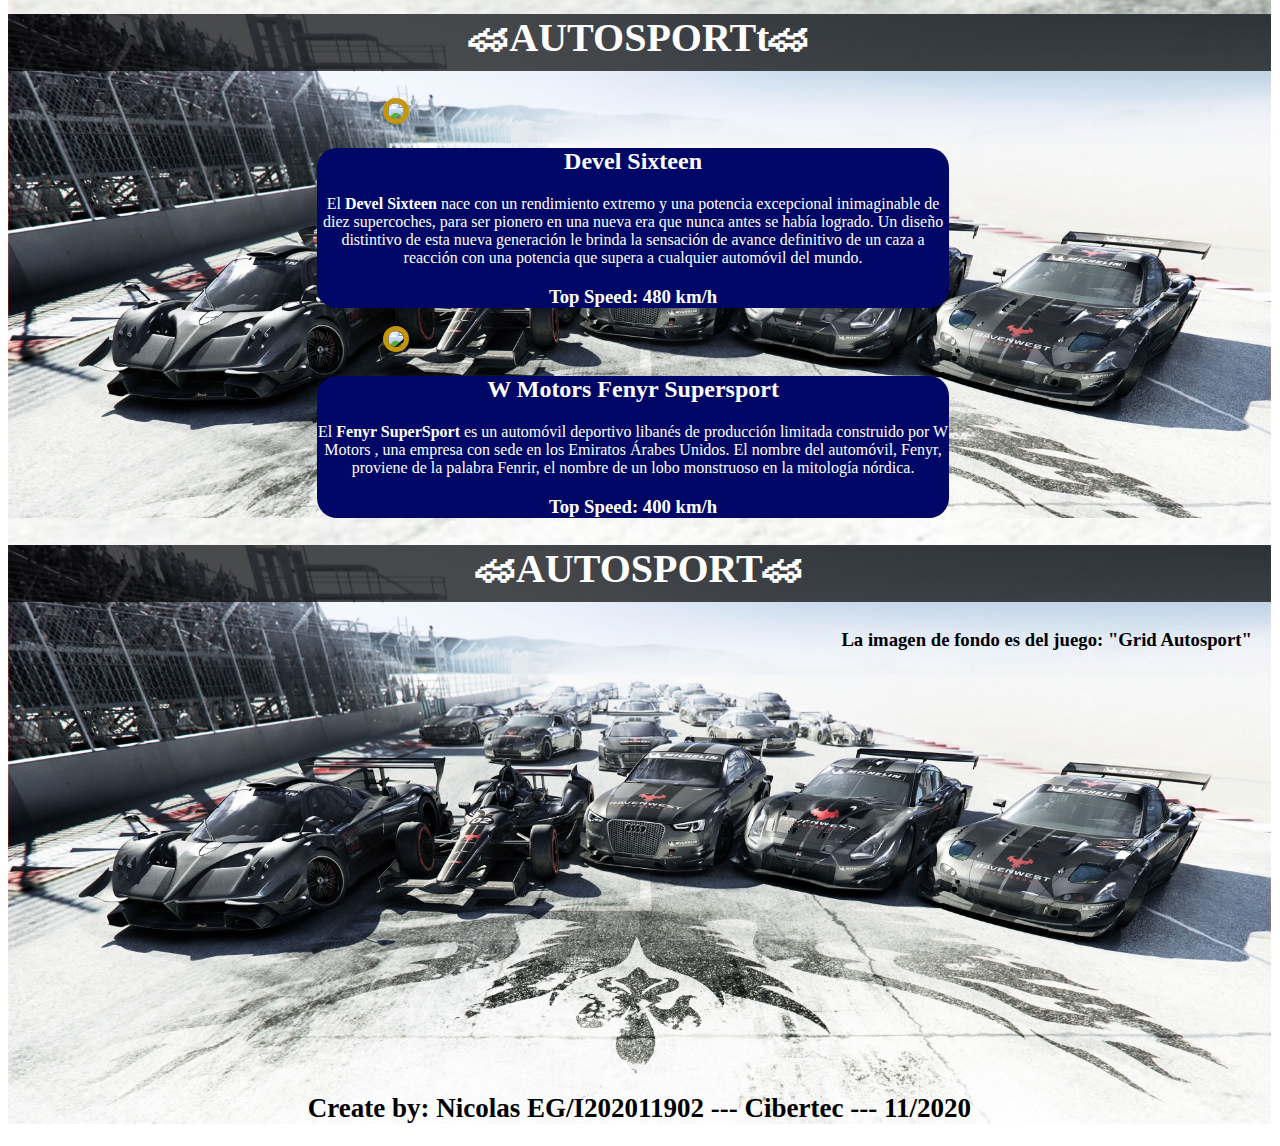
==== commit baad5505: "." ====
--- a/index.html
+++ b/index.html
@@ -4,6 +4,7 @@
     <meta charset="utf-8">
     <title>AutoSport</title>
     <link rel="stylesheet" href="style.css">
+    <link rel="shorcut icon" href="img/perfil.png">
     <script src="https://cdnjs.cloudflare.com/ajax/libs/fullPage.js/3.0.9/fullpage.extensions.min.js"></script>
   </head>
   <body>
@@ -18,7 +19,7 @@
       <div class="section">
         <div class="contenido1">
           <div class="title">
-            <h1>🏎AutoSport🏎</h1>
+            <h1>🏎AUTOSPORTt🏎</h1>
           </div>
           <div class="slide">
               <img src="https://www.supercars.net/blog/wp-content/uploads/2019/06/koenigsegg-jesko-in-lucerne.jpg" class="im1">
@@ -32,7 +33,7 @@
             </div>
           </div>
           <div class="slide">
-            <img src="https://www.carpixel.net/w/ef0f4a5e5582a3ccd328b805a814d339/hennessey-venom-gt-wallpaper-hd-11398.jpg" class="im2">
+            <img src="https://wallpapershome.com/images/pages/pic_h/2255.jpg" class="im2">
             <div class="sdj1">
             <h2>Hennessey Venom GT</h2>
             <p> El <strong>Hennessey Venom GT</strong> es un automóvil superdeportivo de dos puertas
@@ -47,7 +48,7 @@
       <div class="section">
         <div class="contenido2">
           <div class="title">
-            <h1>🏎AutoSport🏎</h1>
+            <h1>🏎AUTOSPORT🏎</h1>
           </div>
           <div class="slide">
             <img src="https://cdn.motor1.com/images/mgl/P8YyL/s1/rimac-c-two.jpg" class="im1">
@@ -79,7 +80,7 @@
       <div class="section">
         <div class="contenido3">
           <div class="title">
-            <h1>🏎AutoSport🏎</h1>
+            <h1>🏎AUTOSPORT🏎</h1>
           </div>
           <div class="slide">
             <img src="https://wallpapercave.com/wp/wp3546169.jpg" class="im1">
@@ -111,7 +112,7 @@
       <div class="section">
         <div class="contenido4">
           <div class="title">
-            <h1>🏎AutoSport🏎</h1>
+            <h1>🏎AUTOSPORTt🏎</h1>
           </div>
           <div class="slide">
             <img src="https://i1.wp.com/www.autoblog.gr/wp-content/uploads/2018/11/devel-sixteen-in-dubai.jpg?fit=1920%2C1080&ssl=1" class="im1">
@@ -142,7 +143,7 @@
       <div class="section">
         <div class="contenido5">
           <div class="title">
-            <h1>🏎AutoSport🏎</h1>
+            <h1>🏎AUTOSPORT🏎</h1>
           </div>
           <h3>La imagen de fondo es del juego: <strong>"Grid Autosport"</strong></h3>
           <h2>Create by: Nicolas EG/I202011902 --- Cibertec --- 11/2020</h2>
--- a/style.css
+++ b/style.css
@@ -29,7 +29,7 @@
 }
 .boton {
   border: 2px solid transparent;
-  background: #9C9C9C;
+  background: #c49608;
   color: #ffffff;
   font-size: 16px;
   line-height: 25px;
@@ -96,20 +96,21 @@
 .contenido5 h2{
   text-align: center;
   font-size: 27px;
-  margin-top: 37.5%;
+  margin-top: 35%;
 }
 .contenido5 h3{
   margin-left: 66%;
 }
 .im1, .im2{
  margin-left: 29.7%;
- border: black 5px solid;
+ border: #c49608 5px solid;
  border-radius: 20px;
 }
 .sdj1{
+  border-radius: 20px;
   text-align: center;
   margin-left: 24.5%;
-  background: blue;
+  background: #000766;
   width: 50%;
   color: white;
 }
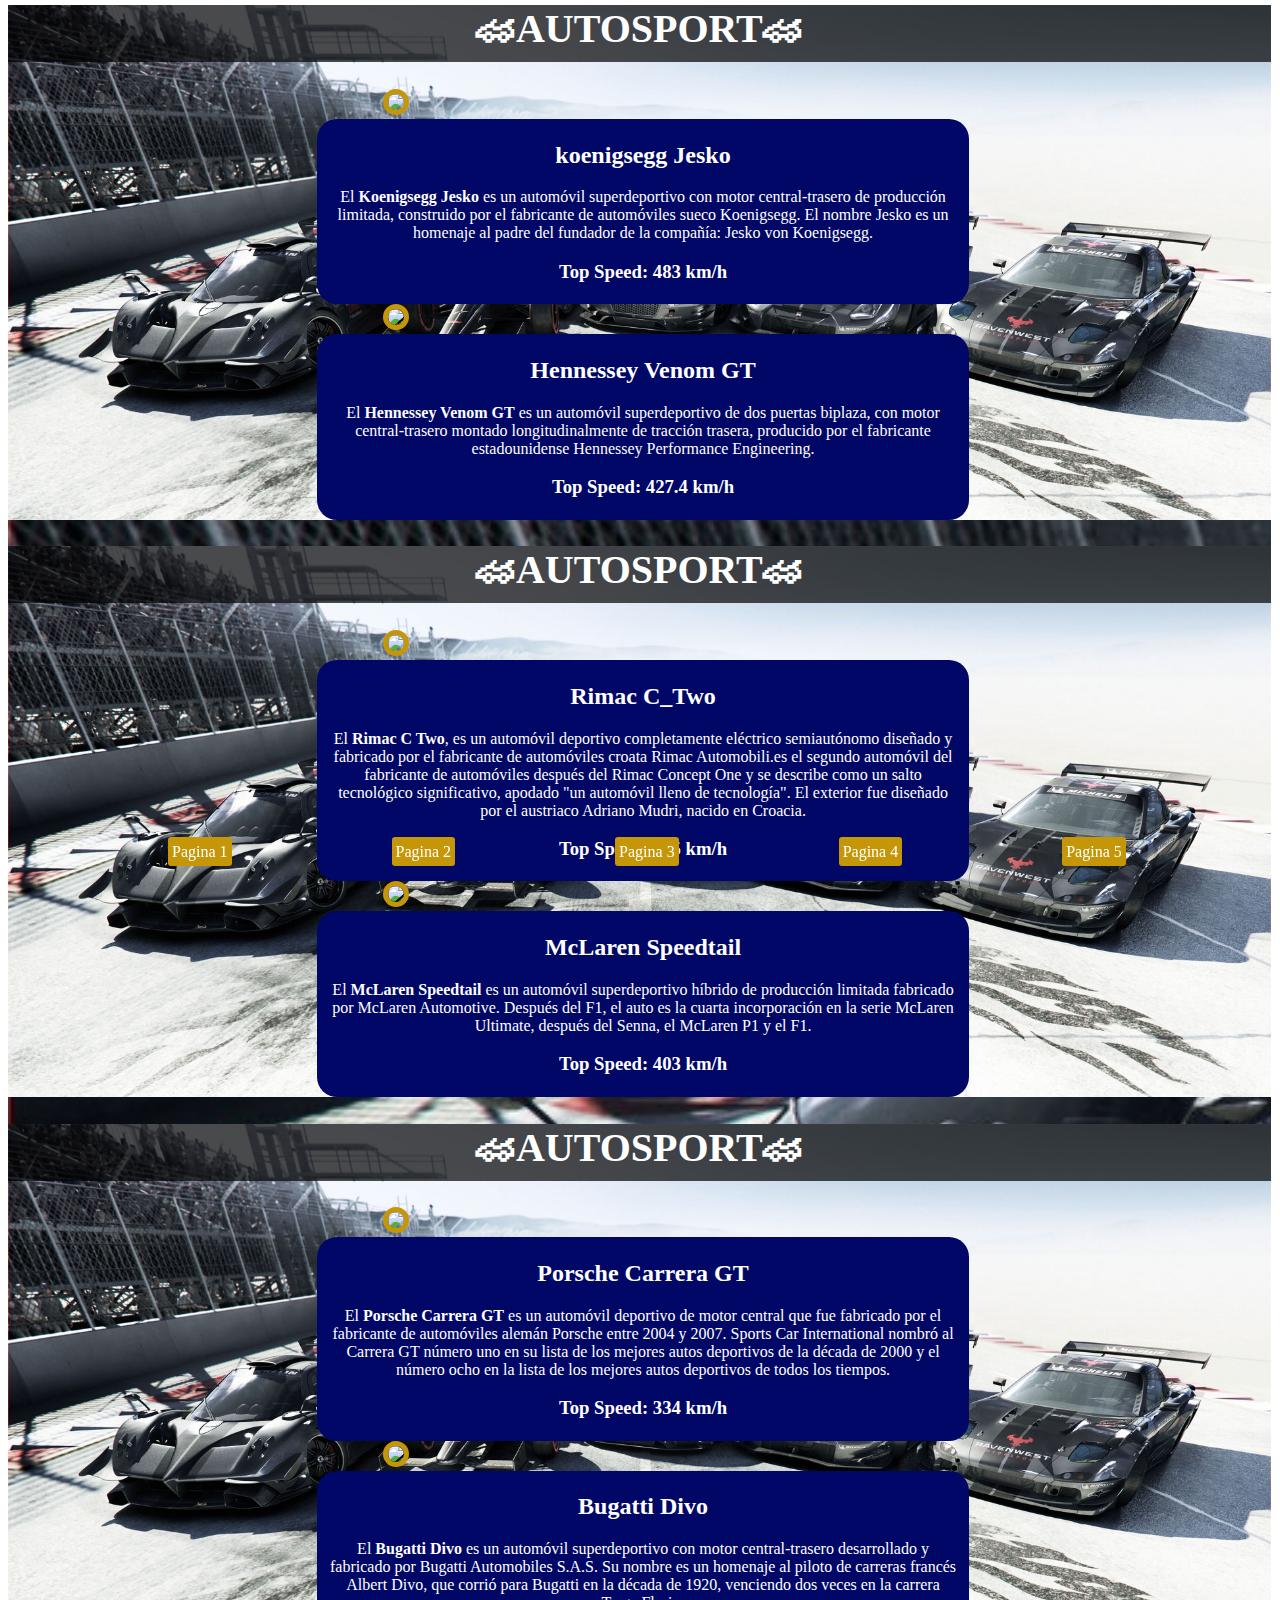
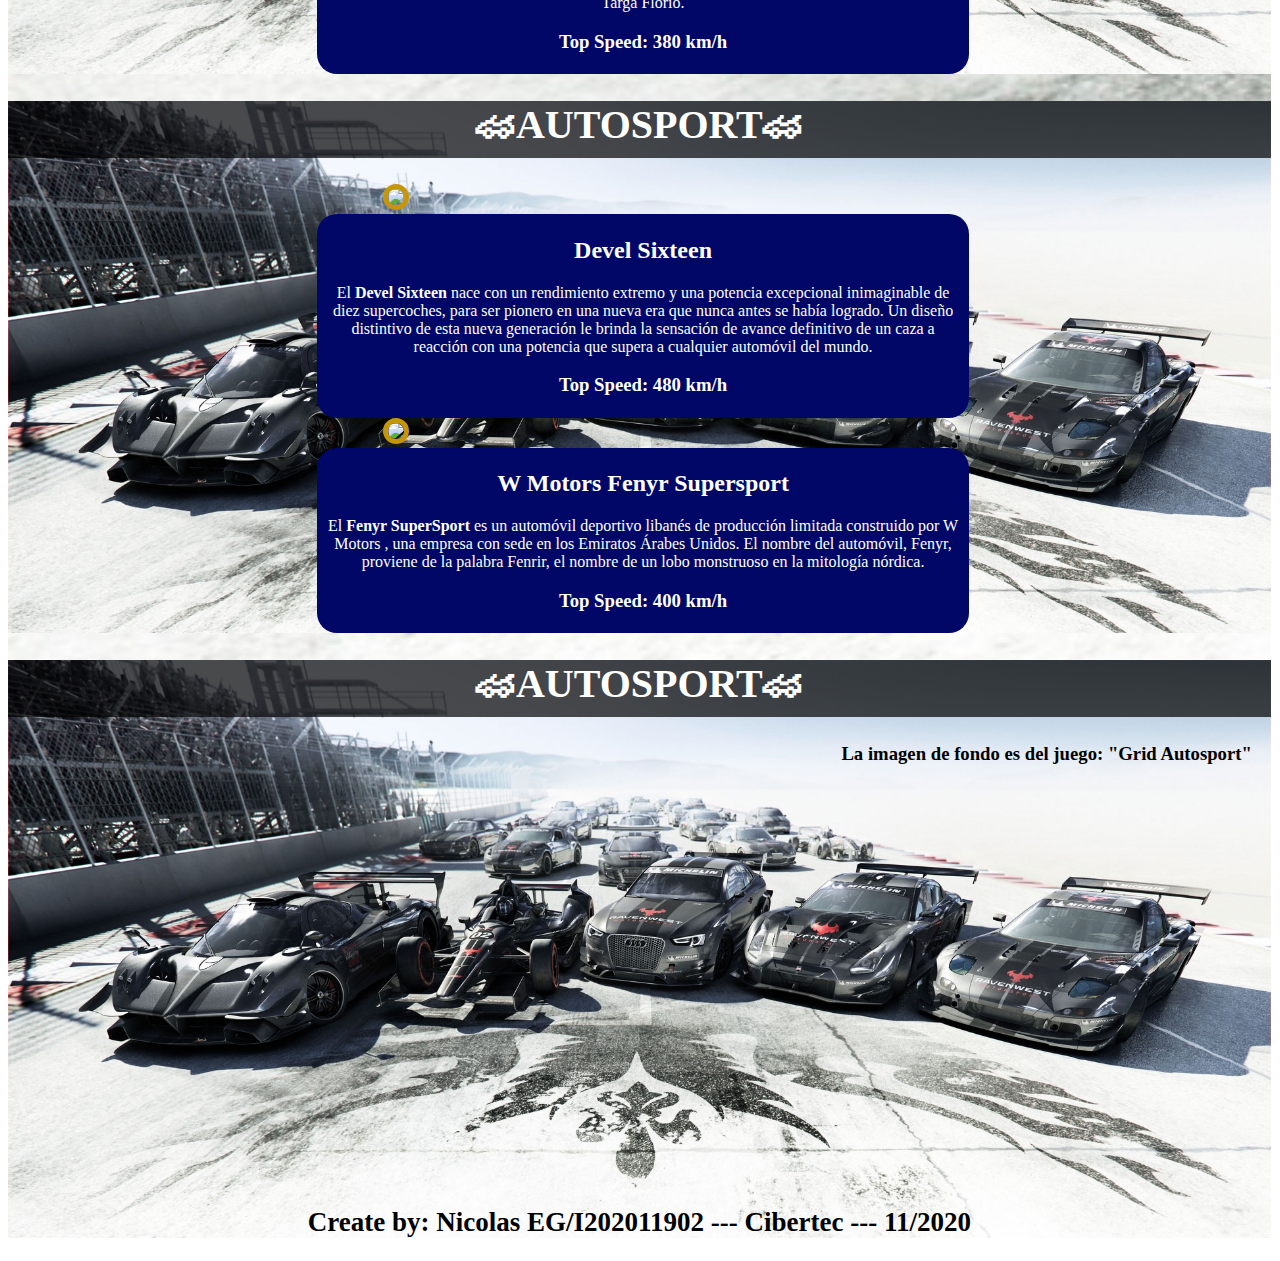
==== commit a4090ba1: "final-terminado-I202011902" ====
--- a/index.html
+++ b/index.html
@@ -19,7 +19,7 @@
       <div class="section">
         <div class="contenido1">
           <div class="title">
-            <h1>🏎AUTOSPORTt🏎</h1>
+            <h1>🏎AUTOSPORT🏎</h1>
           </div>
           <div class="slide">
               <img src="https://www.supercars.net/blog/wp-content/uploads/2019/06/koenigsegg-jesko-in-lucerne.jpg" class="im1">
@@ -112,7 +112,7 @@
       <div class="section">
         <div class="contenido4">
           <div class="title">
-            <h1>🏎AUTOSPORTt🏎</h1>
+            <h1>🏎AUTOSPORT🏎</h1>
           </div>
           <div class="slide">
             <img src="https://i1.wp.com/www.autoblog.gr/wp-content/uploads/2018/11/devel-sixteen-in-dubai.jpg?fit=1920%2C1080&ssl=1" class="im1">
@@ -153,6 +153,7 @@
   </body>
   <script type="text/javascript">
   new fullpage('#contenedor', {
+    anchors: ['#1', '#2', '#3', '#4', '#5'],
     autoScrolling:true,
     scrollHorizontally: true,
     navigation: true,
--- a/style.css
+++ b/style.css
@@ -25,12 +25,14 @@
   display: inline-flex;
 }
 #menu a{
-  margin-left: 170px;
+  margin-left: 160px;
 }
 .boton {
   border: 2px solid transparent;
   background: #c49608;
   color: #ffffff;
+  padding-left: 2px;
+  padding-right: 2px;
   font-size: 16px;
   line-height: 25px;
   text-decoration: none;
@@ -65,18 +67,18 @@
 .fp-controlArrow.fp-prev {
   left: 15px;
   border-width: 38.5px 34px 38.5px 0;
-  border-color: transparent #9C9C9C transparent transparent;
+  border-color: transparent #787878 transparent transparent;
 }
 .fp-controlArrow.fp-prev:hover{
-  border-color: transparent #696969 transparent transparent;
+  border-color: transparent #c49608 transparent transparent;
 }
 .fp-controlArrow.fp-next {
   right: 15px;
   border-width: 38.5px 0 38.5px 34px;
-  border-color: transparent transparent transparent #9C9C9C;
+  border-color: transparent transparent transparent #787878;
 }
 .fp-controlArrow.fp-next:hover{
-  border-color: transparent transparent transparent #696969;
+  border-color: transparent transparent transparent #c49608;
 }
 .fp-section {
   position: relative;
@@ -107,6 +109,10 @@
  border-radius: 20px;
 }
 .sdj1{
+  padding-left: 10px;
+  padding-right: 10px;
+  padding-top: 2.5px;
+  padding-bottom: 2.5px;
   border-radius: 20px;
   text-align: center;
   margin-left: 24.5%;
